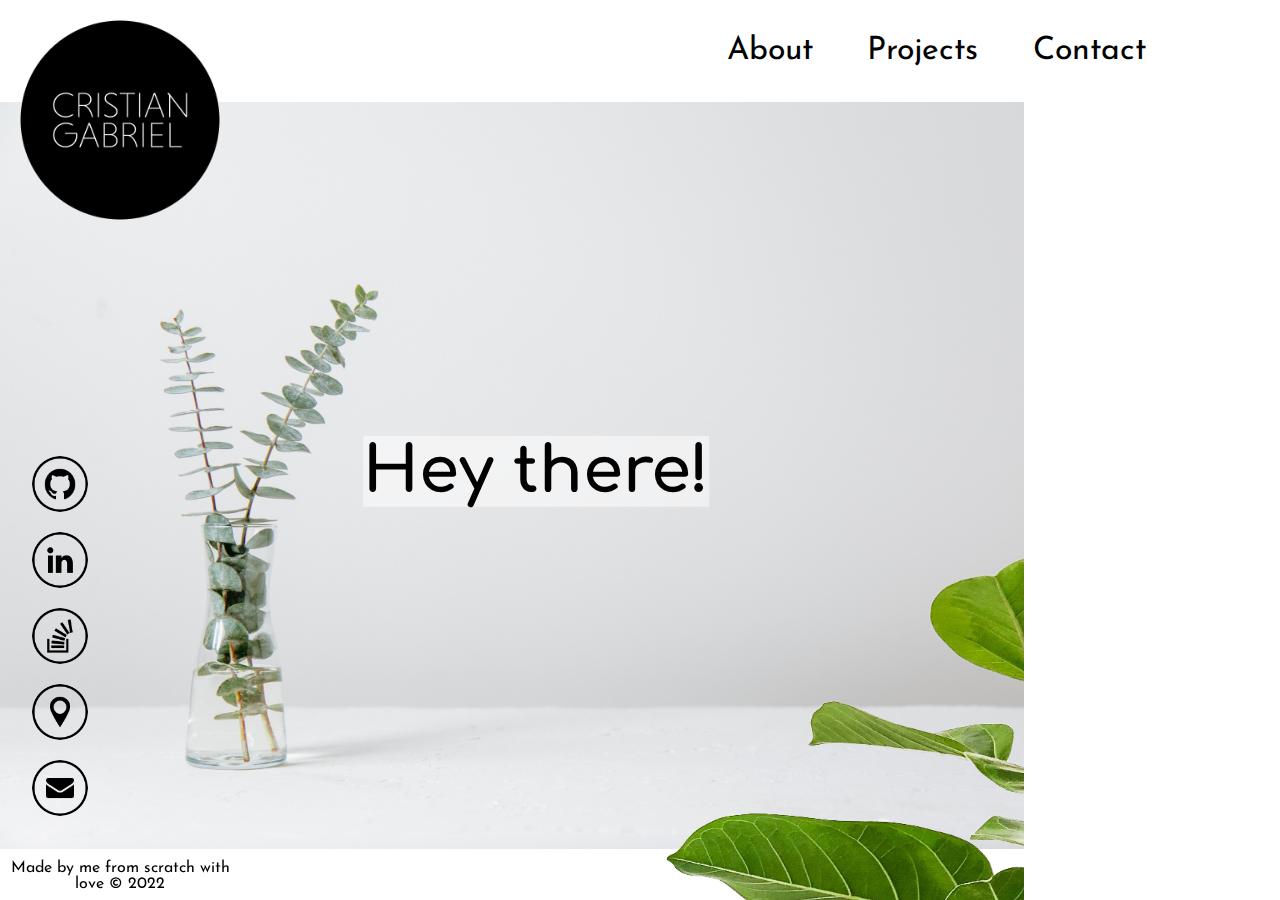
==== index.html @ 2ede5843 "una alta" ====
<!DOCTYPE html>
<html lang="en">
  <head>
    <meta charset="UTF-8" />
    <meta http-equiv="X-UA-Compatible" content="IE=edge" />
    <meta name="viewport" content="width=device-width, initial-scale=1.0" />
    <link rel="preconnect" href="https://fonts.googleapis.com" />
    <link rel="preconnect" href="https://fonts.gstatic.com" crossorigin />
    <link
      href="https://fonts.googleapis.com/css2?family=Comfortaa:wght@300;400;500;600;700&family=Josefin+Sans:ital,wght@0,300;0,400;0,500;0,600;1,200;1,300;1,400;1,500&family=Roboto+Flex:opsz,wght@8..144,200;8..144,300;8..144,400;8..144,500;8..144,600&display=swap"
      rel="stylesheet"
    />
    <link href="style.css" rel="stylesheet" />
    <!-- <script src="/resources/handlebars-v4.7.7.js"></script> -->

    <title>Cristian Gabriel * Portfolio Website</title>
  </head>

  <body class="animate-in">
    <header id="navbar">
      <a href="index.html"
        ><img src="/resources/images/logo1.png" alt="Logo" id="logo"
      /></a>
      <div id="button-container">
        <a href="about.html" class="button">About</a>
        <a href="projects.html" class="button">Projects</a>
        <a href="contact.html" class="button">Contact</a>
        <!-- <a href="#" class="button">Contact</a> -->
      </div>
    </header>
    <img
      src="/resources/images/background.png"
      alt="Background image"
      class="background-photo"
    />
    <div class="icon-container">
      <a href="#" id="git"
        ><img
          class="icon"
          src="/resources/images/icons/git.png"
          alt="Github Icon"
      /></a>
      <a href="#" id="linkedIn"
        ><img
          class="icon"
          src="/resources/images/icons/linked.png"
          alt="Linked In Icon"
      /></a>
      <a href="#" id="stack"
        ><img
          class="icon"
          src="/resources/images/icons/stack.png"
          alt="Stack Overflow Icon"
      /></a>
      <a href="#" id="location"
        ><img
          class="icon"
          src="/resources/images/icons/location.png"
          alt="Location Icon"
      /></a>
      <a href="#" id="mail"
        ><img
          class="icon"
          src="/resources/images/icons/mail.png"
          alt="E-mail Icon"
      /></a>
    </div>
    <h1 id="middle-text">Hey there!</h1>
    <footer>
      <div id="footer">Made by me from scratch with love &copy 2022</div>
    </footer>
    <script src="script.js"></script>
  </body>
</html>
---- style.css ----
* {
  margin: 0;
  padding: 0;
  box-sizing: border-box;
  user-select: none;
  /* min-width: 300px; */
}
/* TODO */
/*? font-family: 'Comfortaa', cursive; */
/* ?font-family: 'Josefin Sans', sans-serif; */
/* ?font-family: 'Roboto Flex', sans-serif;   */
body {
  background-color: white;
}

/*  */
#logo {
  z-index: 98;
  border-radius: 15rem;
  position: fixed;
  max-width: 15rem;
  min-width: 9rem;
  /* width: clamp(12rem, 2.5vw, 15rem); */
  width: clamp(12rem, 9.75rem + 10vw, 15rem);
  left: 0;
  top: 0;
  margin: 0;
  padding: 1rem;
  width: 40%;
  /* width: 50%; */
}
#logo:hover {
  background-color: antiquewhite;
}

#button-container {
  z-index: 2;
  display: flex;
  justify-content: right;
  align-content: center;
  gap: 1rem;
  margin: 1rem;
  /* margin-right: 4rem; */
  margin-right: 9vw;
}

.button {
  border-radius: 20px;
  z-index: 99;
  text-align: center;
  color: black;
  font-family: "Josefin Sans", sans-serif;
  font-size: clamp(1rem, 2.5vw, 2rem);
  text-decoration: none;
  /* padding: clamp(1rem, 5vw, 2rem); */
  padding: 1rem;
  margin: 0.2rem;
  transition: background-color 200ms 300ms;
  /* transition: transform 0.2s, box-shadow 0.2s; */
}
.button:hover {
  /* transition: background-color 10ms 20ms; */
  background-color: rgb(158, 209, 133, 0.6);
  /* box-shadow: 0 20px 100px 1px rgba(255, 255, 255, 0.4); */
  transition: transform 100ms 100ms;
  transform: translateY(4px);
}
/* For phone in portrait mode */
@media only screen and (max-width: 570px) {
  #button-container {
    flex-direction: column;
    float: right;
    right: 0;
    margin-right: 2rem;
  }
  .about-container {
    margin-top: 5vh;
  }
}
/* *****Background Photos******************** */
.background-photo {
  z-index: 0;
  max-width: 650px;
  position: fixed;
  right: 0;
  bottom: 0;
  margin: 0;
  padding: 0;
  width: 80%;
}
.background-photo,
projects {
  max-width: unset; /*!*/
  /* width: 100%; */
}
.background-photo-about {
  z-index: 0;
  max-width: 650px;
  position: fixed;
  right: 0;
  bottom: 0;
  margin: 0;
  padding: 0;
  width: 80%;
}
.background-photo,
.contact {
  background-image: url("/resources/images/contact.jpg");
  background-size: 70rem;
  background-repeat: no-repeat;
  /* max-width: 90vw; */
  z-index: auto;
  right: unset;
  bottom: unset;
  /* width: 100rem; */
}
/* ***************************************** */
/* Icon Container */
.icon-container {
  display: flex;
  flex-direction: column;
  justify-content: flex-end;
  flex: 2 2 3rem;
  gap: 1rem;
  position: fixed;
  left: 0;
  bottom: 3rem;
  margin: 2rem;
  padding: 0;
  /* height: clamp(20rem, 5vh, 40rem); */
}
.icon {
  width: clamp(2.3rem, 5vw, 3.5rem);
  border-radius: 2rem;
}
.icon:hover {
  background-color: rgb(181, 223, 170);
}

/* !For landscape phone */
@media only screen and (max-height: 620px) {
  #logo {
    /* width: 4rem; */
  }
  #button-container {
    margin-right: 7rem;
  }
  .icon-container {
    flex-direction: row;
    bottom: 1.5rem;
  }
  .icon {
    width: clamp(2rem, 4vw, 3rem);
  }
}
/* **Texts **********************************/
.about-container {
  z-index: 99;
  font-family: "Comfortaa", cursive;
  font-size: clamp(0.5rem, 0.1538rem + 1.5385vw, 1.5rem);
  position: relative;
  display: flex;
  flex-direction: column;
  gap: 1rem;
  max-width: 40vw;
  left: 15vw;
  top: 10rem;
}

#middle-text {
  text-align: center;
  font-family: "Comfortaa", cursive;
  /* font-size: clamp(2rem, 0.8148rem + 5.9259vw, 6rem); */
  font-size: clamp(2rem, 0.5rem + 6.6667vw, 4rem);
  /* position: relative; */
  position: absolute;
  top: 50%;
  left: 50%;
  transform: translate(-80%, -20%);
  margin: 0;
  /* padding: 1rem; */
  background-color: rgb(255, 255, 255, 0.5);
  /* background-color: white; */
}
#footer {
  font-family: "Josefin Sans", sans-serif;
  /* font-size: clamp(0.2rem, 2.2vw, 0.8rem); */
  font-size: clamp(0.5rem, 0.125rem + 1.6667vw, 1rem);
  z-index: 1;
  text-align: center;
  max-width: 15rem;
  position: fixed;
  left: 0;
  bottom: 0;
  margin: 0;
  padding: 0.5rem;
  width: 30vw;
}

/** Fade Ideas  ############################################# */
*/ .animate-in {
  -webkit-animation: fadeIn 0.5s ease-in;
  animation: fadeIn 0.5s ease-in;
}

.animate-out {
  -webkit-transition: opacity 0.5s;
  transition: opacity 0.5s;
  opacity: 0;
}

@-webkit-keyframes fadeIn {
  from {
    opacity: 0;
  }
  to {
    opacity: 1;
  }
}

@keyframes fadeIn {
  from {
    opacity: 0;
  }
  to {
    opacity: 1;
  }
}
/* ************************************************************ */
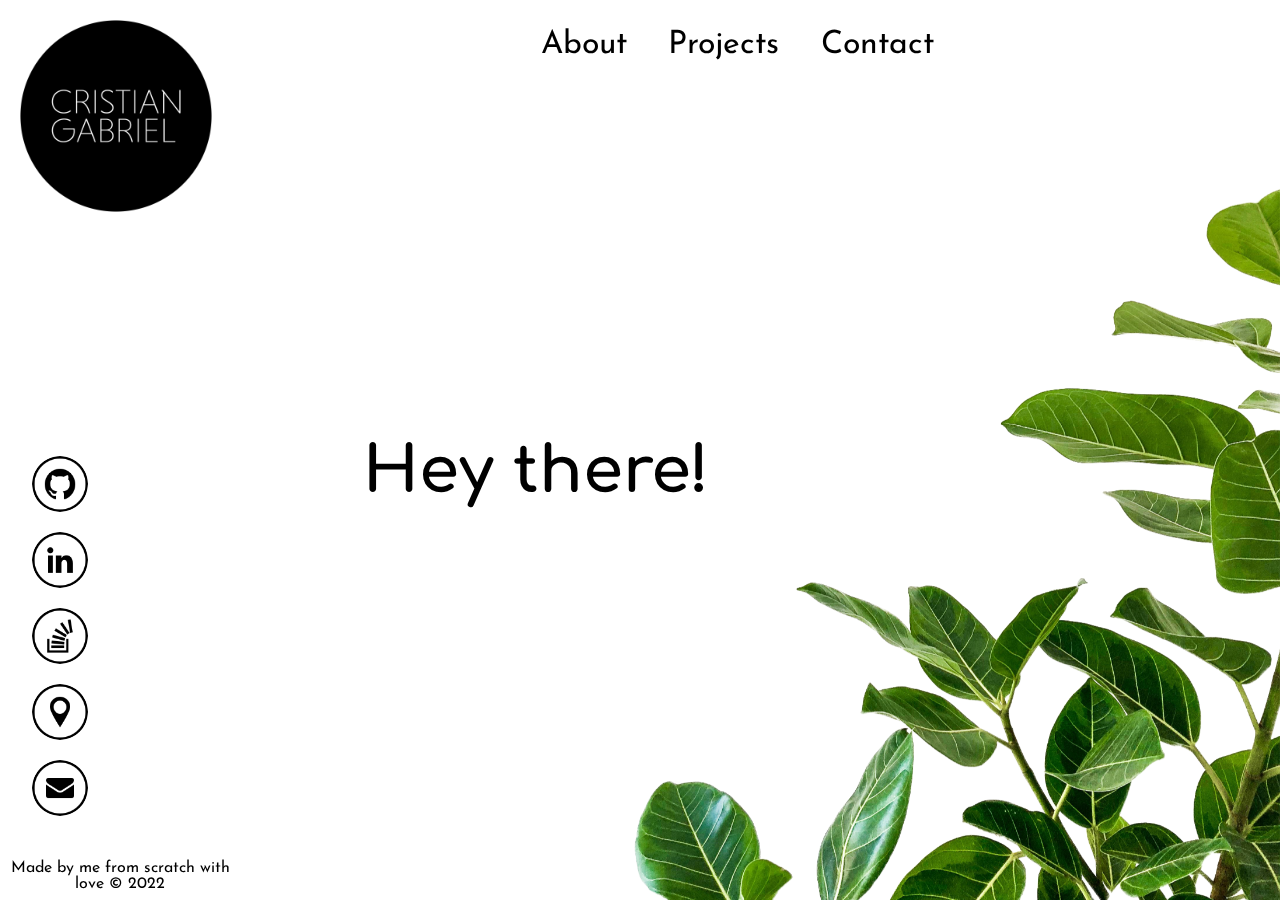
==== commit ce84fb64: "Finished Icon bar to show text" ====
--- a/index.html
+++ b/index.html
@@ -34,36 +34,42 @@
       class="background-photo"
     />
     <div class="icon-container">
-      <a href="#" id="git"
+      <a href="#" class="icon-link" id="git"
         ><img
           class="icon"
+          id="git"
           src="/resources/images/icons/git.png"
           alt="Github Icon"
-      /></a>
-      <a href="#" id="linkedIn"
+        /><span id="icon-text">Github</span></a
+      >
+      <a href="index.html" id="linkedIn"
         ><img
           class="icon"
           src="/resources/images/icons/linked.png"
           alt="Linked In Icon"
-      /></a>
+        /><span id="icon-text">LinkedIn</span></a
+      >
       <a href="#" id="stack"
         ><img
           class="icon"
           src="/resources/images/icons/stack.png"
           alt="Stack Overflow Icon"
-      /></a>
+        /><span id="icon-text">stack overflow</span></a
+      >
       <a href="#" id="location"
         ><img
           class="icon"
           src="/resources/images/icons/location.png"
           alt="Location Icon"
-      /></a>
-      <a href="#" id="mail"
+        /><span id="icon-text">Bucharest, Romania</span></a
+      >
+      <a href="#" id="mail" onclick="copyText()"
         ><img
           class="icon"
           src="/resources/images/icons/mail.png"
           alt="E-mail Icon"
-      /></a>
+        /><span id="icon-text">Add to clipboard</span></a
+      >
     </div>
     <h1 id="middle-text">Hey there!</h1>
     <footer>
--- a/style.css
+++ b/style.css
@@ -18,23 +18,26 @@
   z-index: 98;
   border-radius: 15rem;
   position: fixed;
-  max-width: 15rem;
-  min-width: 9rem;
+  max-width: 200px;
+  /* min-width: 10vw; */
   /* width: clamp(12rem, 2.5vw, 15rem); */
-  width: clamp(12rem, 9.75rem + 10vw, 15rem);
+  /* width: clamp(12rem, 9.75rem + 10vw, 15rem); */
+  width: 20vw;
   left: 0;
   top: 0;
-  margin: 0;
-  padding: 1rem;
-  width: 40%;
+  /* padding: 1rem; */
+  margin: 1rem;
+  /* width: 40%; */
   /* width: 50%; */
 }
 #logo:hover {
-  background-color: antiquewhite;
+  background-color: rgb(122, 170, 113);
 }
 
 #button-container {
   z-index: 2;
+  position: fixed;
+  left: 40vw;
   display: flex;
   justify-content: right;
   align-content: center;
@@ -45,6 +48,7 @@
 }
 
 .button {
+  background-color: rgb(255, 255, 255, 0.8);
   border-radius: 20px;
   z-index: 99;
   text-align: center;
@@ -53,14 +57,14 @@
   font-size: clamp(1rem, 2.5vw, 2rem);
   text-decoration: none;
   /* padding: clamp(1rem, 5vw, 2rem); */
-  padding: 1rem;
+  padding: 0.6rem;
   margin: 0.2rem;
   transition: background-color 200ms 300ms;
   /* transition: transform 0.2s, box-shadow 0.2s; */
 }
 .button:hover {
   /* transition: background-color 10ms 20ms; */
-  background-color: rgb(158, 209, 133, 0.6);
+  background-color: rgb(158, 209, 133, 0.9);
   /* box-shadow: 0 20px 100px 1px rgba(255, 255, 255, 0.4); */
   transition: transform 100ms 100ms;
   transform: translateY(4px);
@@ -74,13 +78,13 @@
     margin-right: 2rem;
   }
   .about-container {
-    margin-top: 5vh;
+    margin-top: 7vh;
   }
 }
 /* *****Background Photos******************** */
 .background-photo {
   z-index: 0;
-  max-width: 650px;
+  max-width: 800px;
   position: fixed;
   right: 0;
   bottom: 0;
@@ -88,35 +92,37 @@
   padding: 0;
   width: 80%;
 }
-.background-photo,
-projects {
-  max-width: unset; /*!*/
-  /* width: 100%; */
-}
+
 .background-photo-about {
   z-index: 0;
-  max-width: 650px;
+  max-width: 600px;
   position: fixed;
   right: 0;
   bottom: 0;
   margin: 0;
   padding: 0;
-  width: 80%;
-}
-.background-photo,
-.contact {
-  background-image: url("/resources/images/contact.jpg");
-  background-size: 70rem;
-  background-repeat: no-repeat;
-  /* max-width: 90vw; */
+  width: 44%;
+}
+.background-photo-projects {
+  z-index: 0;
+  max-width: 1500px;
+  position: fixed;
+  right: 0;
+  bottom: 0;
+  margin: 0;
+  padding: 0;
+  /* width: 100%; */
+}
+.background-photo-contact {
   z-index: auto;
   right: unset;
   bottom: unset;
-  /* width: 100rem; */
-}
-/* ***************************************** */
-/* Icon Container */
+}
+/* *Background Photos END*********************************** */
+
+/***** Icon Container ****************************************/
 .icon-container {
+  z-index: 99;
   display: flex;
   flex-direction: column;
   justify-content: flex-end;
@@ -129,6 +135,25 @@
   padding: 0;
   /* height: clamp(20rem, 5vh, 40rem); */
 }
+.icon-container a {
+  text-decoration: none;
+  color: black;
+  /* pointer-events: none; */
+  /* font-size: clamp(0.5rem, 0.167rem + 1.5671vw, 1.5rem); */
+}
+#icon-text {
+  font-family: "Josefin Sans", sans-serif;
+  font-size: clamp(0.5rem, 0.167rem + 1.5671vw, 1.5rem);
+  position: relative;
+  left: 1vw;
+  /* bottom: 1.6vw; */
+  bottom: clamp(0.5rem, 0.167rem + 1.5671vw, 1.5rem);
+  background-color: rgb(255, 255, 255, 0.8);
+  border-radius: 4px;
+  padding: 4px 6px 4px;
+  display: none;
+  pointer-events: none;
+}
 .icon {
   width: clamp(2.3rem, 5vw, 3.5rem);
   border-radius: 2rem;
@@ -136,7 +161,10 @@
 .icon:hover {
   background-color: rgb(181, 223, 170);
 }
-
+.icon:hover ~ #icon-text {
+  display: inline;
+}
+/* ***END Icon Container************************************ */
 /* !For landscape phone */
 @media only screen and (max-height: 620px) {
   #logo {
@@ -155,16 +183,25 @@
 }
 /* **Texts **********************************/
 .about-container {
-  z-index: 99;
+  z-index: 98;
   font-family: "Comfortaa", cursive;
-  font-size: clamp(0.5rem, 0.1538rem + 1.5385vw, 1.5rem);
+  background-color: rgba(255, 255, 255, 0.7);
+  border-radius: 2rem;
+  /* font-size: clamp(0.5rem, 0.1538rem + 1.5385vw, 1.5rem); */
+  font-size: clamp(0.5rem, 0.167rem + 1.5671vw, 1.5rem);
   position: relative;
   display: flex;
   flex-direction: column;
   gap: 1rem;
-  max-width: 40vw;
-  left: 15vw;
+  max-width: 45vw;
+  line-height: clamp(1.2rem, 0.867rem + 1.5671vw, 2.2rem);
+  left: 10vw;
+  margin-left: 3rem;
   top: 10rem;
+}
+.dev-icons {
+  font-family: "devicons";
+  font-size: clamp(1rem, 0.3585rem + 3.0189vw, 3rem);
 }
 
 #middle-text {
@@ -182,6 +219,76 @@
   background-color: rgb(255, 255, 255, 0.5);
   /* background-color: white; */
 }
+/* ******Projects Page************************* */
+.projects {
+  /* /* font-family: "Comfortaa", cursive; */
+  font-family: "Josefin Sans", sans-serif;
+  background-color: rgba(255, 255, 255, 0.9);
+  border-radius: 1rem;
+  /* font-size: clamp(0.5rem, 0.1538rem + 1.5385vw, 1.5rem); */
+  font-size: clamp(0.5rem, 0.167rem + 1.5671vw, 1.5rem);
+  position: relative;
+  max-width: 45vw;
+  left: 10vw;
+  margin-left: 3rem;
+  top: 10rem;
+  /* border: 1px solid green; */
+  padding: 3rem;
+}
+.projects h1 {
+  margin-bottom: 2vh;
+  /* text-align: center; */
+}
+.project-container {
+  display: grid;
+  /* grid-template: 20vw 20vw / 20vw 20vw; */
+  grid-template-columns: repeat(auto-fill);
+  /* grid-template: 2fr 2fr / 2fr 2fr; */
+  gap: 2rem 1rem;
+  justify-content: center;
+  align-items: center;
+  /* justify-self: stretch; */
+  /* grid-auto-flow: row; */
+}
+.project {
+  text-align: center;
+}
+.project p {
+  margin: 2vw;
+}
+.project-name {
+  font-weight: 800;
+  text-shadow: 1px 1px 2px black;
+}
+.project a {
+  text-decoration: none;
+  font-weight: 700;
+  margin: 1vw;
+  padding: 0.6vw 1.8vw;
+  background-color: rgb(175, 223, 167);
+  border-radius: 1rem;
+  text-align: center;
+  /* font-size: 2rem; */
+  color: black;
+  transition: background-color 100ms 50ms;
+  transition: top 100ms 50ms;
+  box-shadow: 1px 2px 1px rgb(0, 0, 0, 0.3);
+}
+.project a:hover {
+  background-color: rgb(141, 211, 128);
+  position: relative;
+  top: 2px;
+}
+.project img {
+  border-radius: 7px;
+  width: 35vw;
+  /* transition: width 500ms 100ms; */
+  transition: width 400ms 30ms;
+}
+.project img:hover {
+  width: 36.5vw;
+}
+/* ******END Projects Page********************* */
 #footer {
   font-family: "Josefin Sans", sans-serif;
   /* font-size: clamp(0.2rem, 2.2vw, 0.8rem); */
@@ -195,6 +302,8 @@
   margin: 0;
   padding: 0.5rem;
   width: 30vw;
+  background-color: rgb(255, 255, 255, 0.6);
+  border-radius: 1rem;
 }
 
 /** Fade Ideas  ############################################# */
@@ -226,4 +335,25 @@
     opacity: 1;
   }
 }
-/* ************************************************************ */
+/* ***SCROLLBAR******************************************* */
+/* width */
+::-webkit-scrollbar {
+  width: clamp(0.5rem, 0.125rem + 1.6667vw, 1rem);
+}
+
+/* Track */
+::-webkit-scrollbar-track {
+  box-shadow: inset 0 0 5px grey;
+  border-radius: 3px;
+}
+
+/* Handle */
+::-webkit-scrollbar-thumb {
+  background: rgb(120, 148, 84);
+  border-radius: 5px;
+}
+
+/* Handle on hover */
+::-webkit-scrollbar-thumb:hover {
+  background: #97b497;
+}
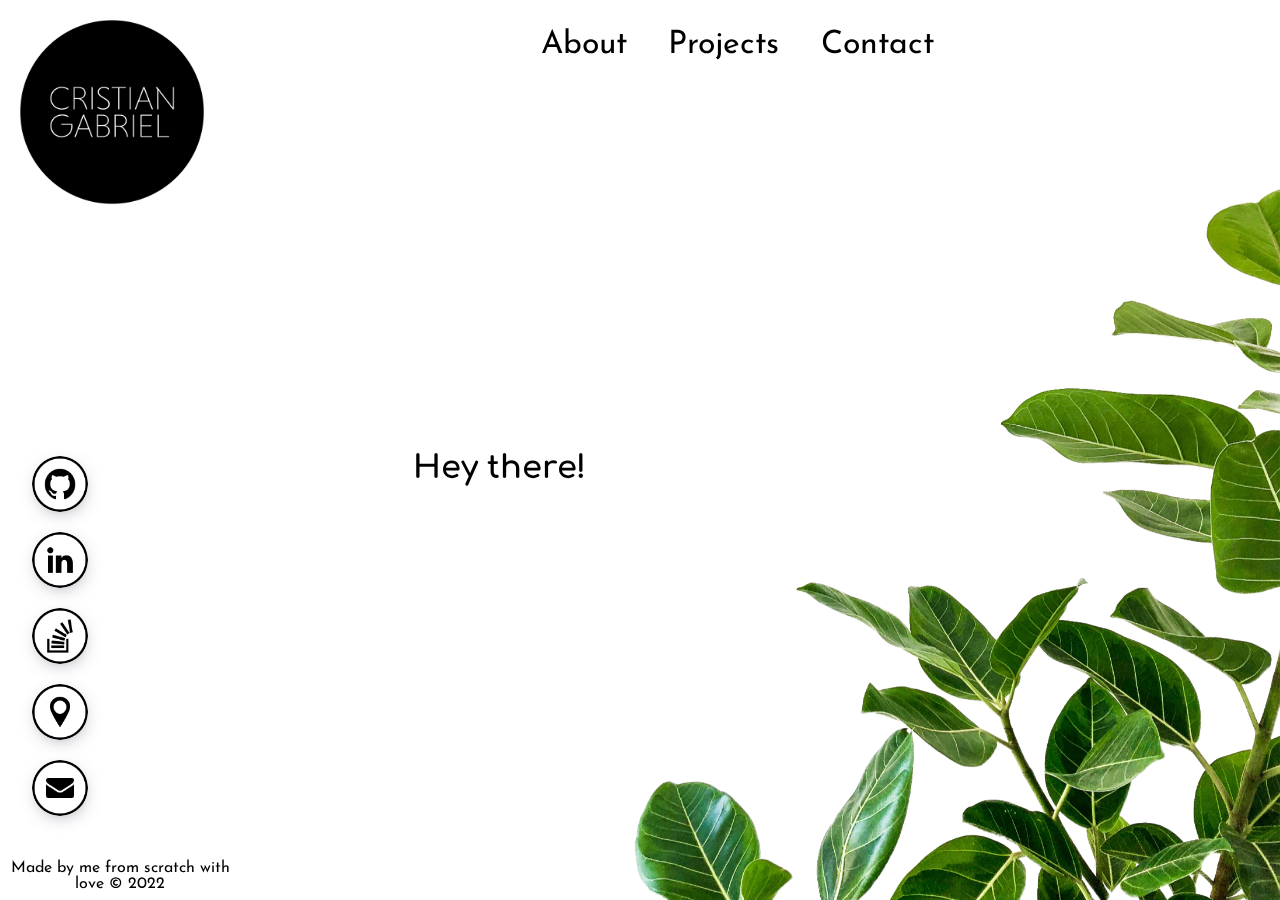
==== commit 5022ecd0: "Added links to icons" ====
--- a/index.html
+++ b/index.html
@@ -34,7 +34,7 @@
       class="background-photo"
     />
     <div class="icon-container">
-      <a href="#" class="icon-link" id="git"
+      <a href="https://github.com/cristiangabriel88" class="icon-link" id="git"
         ><img
           class="icon"
           id="git"
@@ -42,21 +42,27 @@
           alt="Github Icon"
         /><span id="icon-text">Github</span></a
       >
-      <a href="index.html" id="linkedIn"
+      <a
+        href="https://www.linkedin.com/in/cristian-gabriel-constantinescu-781a6b237"
+        id="linkedIn"
         ><img
           class="icon"
           src="/resources/images/icons/linked.png"
           alt="Linked In Icon"
         /><span id="icon-text">LinkedIn</span></a
       >
-      <a href="#" id="stack"
+      <a
+        href="https://stackoverflow.com/users/18754276/cristiangabriel"
+        id="stack"
         ><img
           class="icon"
           src="/resources/images/icons/stack.png"
           alt="Stack Overflow Icon"
-        /><span id="icon-text">stack overflow</span></a
+        /><span id="icon-text">Stack overflow</span></a
       >
-      <a href="#" id="location"
+      <a
+        href="https://www.google.com/maps/place/Bucharest/@44.4378258,26.0946376,11z/data=!3m1!4b1!4m5!3m4!1s0x40b1f93abf3cad4f:0xac0632e37c9ca628!8m2!3d44.4267674!4d26.1025384"
+        id="location"
         ><img
           class="icon"
           src="/resources/images/icons/location.png"
--- a/style.css
+++ b/style.css
@@ -15,27 +15,23 @@
 
 /*  */
 #logo {
-  z-index: 98;
+  z-index: 99;
   border-radius: 15rem;
   position: fixed;
   max-width: 200px;
-  /* min-width: 10vw; */
   /* width: clamp(12rem, 2.5vw, 15rem); */
   /* width: clamp(12rem, 9.75rem + 10vw, 15rem); */
-  width: 20vw;
+  width: clamp(7rem, 20vw, 12rem);
   left: 0;
   top: 0;
-  /* padding: 1rem; */
   margin: 1rem;
-  /* width: 40%; */
-  /* width: 50%; */
 }
 #logo:hover {
   background-color: rgb(122, 170, 113);
 }
 
 #button-container {
-  z-index: 2;
+  z-index: 99;
   position: fixed;
   left: 40vw;
   display: flex;
@@ -47,6 +43,32 @@
   margin-right: 9vw;
 }
 
+#button-container-projects {
+  z-index: 99;
+  position: fixed;
+  left: 60vw;
+  display: flex;
+  /* flex-direction: column; */
+  justify-content: right;
+  align-content: center;
+  gap: 1rem;
+  margin: 1rem;
+  /* margin-right: 4rem; */
+  margin-right: 9vw;
+}
+#button-container-contact {
+  z-index: 99;
+  position: fixed;
+  left: 60vw;
+  display: flex;
+  /* flex-direction: column; */
+  justify-content: right;
+  align-content: center;
+  gap: 1rem;
+  margin: 1rem;
+  /* margin-right: 4rem; */
+  margin-right: 9vw;
+}
 .button {
   background-color: rgb(255, 255, 255, 0.8);
   border-radius: 20px;
@@ -59,28 +81,21 @@
   /* padding: clamp(1rem, 5vw, 2rem); */
   padding: 0.6rem;
   margin: 0.2rem;
-  transition: background-color 200ms 300ms;
+  transition: background-color 100ms 100ms;
+  /* transition: background-color 200ms 300ms; */
+  /* transition: box-shadow 100ms 100ms; */
   /* transition: transform 0.2s, box-shadow 0.2s; */
 }
 .button:hover {
   /* transition: background-color 10ms 20ms; */
   background-color: rgb(158, 209, 133, 0.9);
   /* box-shadow: 0 20px 100px 1px rgba(255, 255, 255, 0.4); */
+  /*  */
   transition: transform 100ms 100ms;
-  transform: translateY(4px);
-}
-/* For phone in portrait mode */
-@media only screen and (max-width: 570px) {
-  #button-container {
-    flex-direction: column;
-    float: right;
-    right: 0;
-    margin-right: 2rem;
-  }
-  .about-container {
-    margin-top: 7vh;
-  }
-}
+  transform: translateY(2.5px);
+  box-shadow: -4px 15px 25px -4px rgba(30, 30, 60, 0.25);
+}
+
 /* *****Background Photos******************** */
 .background-photo {
   z-index: 0;
@@ -114,9 +129,22 @@
   /* width: 100%; */
 }
 .background-photo-contact {
-  z-index: auto;
-  right: unset;
-  bottom: unset;
+  z-index: 0;
+  position: fixed;
+  right: 0;
+  bottom: 0;
+  width: 60%;
+  /* max-width: 700px; */
+  /* width: 100%; */
+  /* right: unset; */
+  /* bottom: unset; */
+}
+.background-thankyou {
+  z-index: 0;
+  position: fixed;
+  right: 0;
+  bottom: 0;
+  width: 100%;
 }
 /* *Background Photos END*********************************** */
 
@@ -143,44 +171,35 @@
 }
 #icon-text {
   font-family: "Josefin Sans", sans-serif;
-  font-size: clamp(0.5rem, 0.167rem + 1.5671vw, 1.5rem);
+  /* font-size: clamp(0.5rem, 0.167rem + 1.5671vw, 1.5rem); */
+  /* font-size: clamp(0.5rem, 0.3269rem + 0.7692vw, 1rem); */
+  font-size: 1rem;
   position: relative;
   left: 1vw;
   /* bottom: 1.6vw; */
   bottom: clamp(0.5rem, 0.167rem + 1.5671vw, 1.5rem);
-  background-color: rgb(255, 255, 255, 0.8);
+  background-color: rgb(255, 255, 255, 0.9);
   border-radius: 4px;
   padding: 4px 6px 4px;
   display: none;
   pointer-events: none;
+  /* box-shadow: 22px 14px 24px 9px rgba(30, 30, 60, 0.26); */
 }
 .icon {
   width: clamp(2.3rem, 5vw, 3.5rem);
   border-radius: 2rem;
+  background-color: rgb(255, 255, 255, 0.5);
+  box-shadow: 1px 5px 20px -10px rgba(30, 30, 60, 0.7);
 }
 .icon:hover {
   background-color: rgb(181, 223, 170);
+  box-shadow: -11px 15px 34px -5px rgba(30, 30, 60, 0.3);
 }
 .icon:hover ~ #icon-text {
   display: inline;
 }
 /* ***END Icon Container************************************ */
-/* !For landscape phone */
-@media only screen and (max-height: 620px) {
-  #logo {
-    /* width: 4rem; */
-  }
-  #button-container {
-    margin-right: 7rem;
-  }
-  .icon-container {
-    flex-direction: row;
-    bottom: 1.5rem;
-  }
-  .icon {
-    width: clamp(2rem, 4vw, 3rem);
-  }
-}
+
 /* **Texts **********************************/
 .about-container {
   z-index: 98;
@@ -195,29 +214,27 @@
   gap: 1rem;
   max-width: 45vw;
   line-height: clamp(1.2rem, 0.867rem + 1.5671vw, 2.2rem);
-  left: 10vw;
+  left: 12vw;
   margin-left: 3rem;
   top: 10rem;
 }
 .dev-icons {
   font-family: "devicons";
   font-size: clamp(1rem, 0.3585rem + 3.0189vw, 3rem);
+  margin-bottom: 2rem;
 }
 
 #middle-text {
   text-align: center;
   font-family: "Comfortaa", cursive;
-  /* font-size: clamp(2rem, 0.8148rem + 5.9259vw, 6rem); */
-  font-size: clamp(2rem, 0.5rem + 6.6667vw, 4rem);
-  /* position: relative; */
-  position: absolute;
-  top: 50%;
-  left: 50%;
-  transform: translate(-80%, -20%);
+  font-size: 2rem;
+  position: relative;
+  top: 50vh;
+  left: 24vw;
+  width: 30%;
   margin: 0;
-  /* padding: 1rem; */
   background-color: rgb(255, 255, 255, 0.5);
-  /* background-color: white; */
+  /* border: 1px solid; */
 }
 /* ******Projects Page************************* */
 .projects {
@@ -228,27 +245,21 @@
   /* font-size: clamp(0.5rem, 0.1538rem + 1.5385vw, 1.5rem); */
   font-size: clamp(0.5rem, 0.167rem + 1.5671vw, 1.5rem);
   position: relative;
-  max-width: 45vw;
-  left: 10vw;
+  max-width: 50vw;
+  left: 12vw;
   margin-left: 3rem;
-  top: 10rem;
-  /* border: 1px solid green; */
+  top: 3rem;
   padding: 3rem;
 }
 .projects h1 {
   margin-bottom: 2vh;
-  /* text-align: center; */
 }
 .project-container {
   display: grid;
-  /* grid-template: 20vw 20vw / 20vw 20vw; */
   grid-template-columns: repeat(auto-fill);
-  /* grid-template: 2fr 2fr / 2fr 2fr; */
   gap: 2rem 1rem;
   justify-content: center;
   align-items: center;
-  /* justify-self: stretch; */
-  /* grid-auto-flow: row; */
 }
 .project {
   text-align: center;
@@ -258,7 +269,7 @@
 }
 .project-name {
   font-weight: 800;
-  text-shadow: 1px 1px 2px black;
+  text-shadow: 0.3px 0.3px 1px black;
 }
 .project a {
   text-decoration: none;
@@ -273,9 +284,12 @@
   transition: background-color 100ms 50ms;
   transition: top 100ms 50ms;
   box-shadow: 1px 2px 1px rgb(0, 0, 0, 0.3);
+  /* box-shadow: -1px 5px 19px -5px rgba(30, 30, 60, 0.57); */
+  box-shadow: 0px 15px 25px -4px rgba(30, 30, 60, 0.25);
 }
 .project a:hover {
   background-color: rgb(141, 211, 128);
+  transition: background-color 50ms 50ms;
   position: relative;
   top: 2px;
 }
@@ -289,6 +303,83 @@
   width: 36.5vw;
 }
 /* ******END Projects Page********************* */
+
+/* ******Contact Page************************** */
+
+.contact-header {
+  font-family: "Josefin Sans", sans-serif;
+  font-size: clamp(1rem, 0.7313rem + 1.194vw, 2rem);
+  padding: 1vw;
+  position: relative;
+  /* top: 20vw; */
+  top: 5rem;
+  width: 26vw;
+  left: 35vw;
+  /* right: 10vw; */
+  /* margin: 2vw; */
+}
+.contact-text {
+  text-align: center;
+  font-family: "Comfortaa", cursive;
+  font-size: clamp(0.5rem, 0.167rem + 1.5671vw, 1.5rem);
+  /* font-size: clamp(0.5rem, 0.3269rem + 0.7692vw, 1rem); */
+  padding: 1vw;
+  position: relative;
+  /* top: 20vw; */
+  top: 6rem;
+  left: 10vw;
+  width: 70%;
+  /* max-width: 50vw; */
+  margin: 1vw;
+}
+.fa-copy {
+  background-color: #d3dfa2;
+  border-radius: 3rem;
+}
+.fa-copy:hover {
+  background-color: #7aa355;
+}
+.form {
+  display: flex;
+  flex-direction: column;
+  gap: 1rem;
+  position: relative;
+  top: 6rem;
+  left: 20vw;
+  width: 50%;
+  margin: 2vw;
+}
+input {
+  border-radius: 0.3rem;
+  padding: 1vw;
+  font-family: "Josefin Sans", sans-serif;
+}
+textarea {
+  border-radius: 0.3rem;
+  width: 100%;
+}
+button {
+  padding: 0.5rem;
+  font-family: "Josefin Sans", sans-serif;
+  font-size: 1.2rem;
+  text-align: center;
+  border-radius: 2rem;
+  background-color: #c8d8aa;
+  box-shadow: 0px 15px 25px -4px rgba(30, 30, 60, 0.25);
+  transition: background-color 50ms 50ms;
+  margin-bottom: 1.2rem;
+}
+button:hover {
+  background-color: #e1ecd7;
+  position: relative;
+  top: 3px;
+  transition: top 50ms 50ms;
+  transition: background-color 50ms 50ms;
+}
+i:hover {
+  cursor: pointer;
+}
+/* ******END Contact Page********************** */
 #footer {
   font-family: "Josefin Sans", sans-serif;
   /* font-size: clamp(0.2rem, 2.2vw, 0.8rem); */
@@ -306,6 +397,35 @@
   border-radius: 1rem;
 }
 
+/* ***********Thank you page********************************* */
+
+.thankyou a {
+  text-decoration: none;
+  position: relative;
+  top: 2vw;
+  margin: 1vw;
+  background-color: #86aa69;
+  box-shadow: 0px 15px 25px -4px rgba(30, 30, 60, 0.25);
+}
+.thankyou a:hover {
+  top: 2.2vw;
+  background-color: #c1dbc1;
+  transition: top 100ms 100ms;
+  transition: background-color 10ms 10ms;
+}
+.container-thankyou {
+  font-family: "Comfortaa", cursive;
+  font-size: clamp(0.7rem, 0.5962rem + 0.4615vw, 1rem);
+  text-align: center;
+  position: relative;
+  top: 12vw;
+  /* width: 100%; */
+  margin: 10vw;
+  line-height: 3rem;
+  background-color: rgb(248, 243, 233, 0.7);
+  border-radius: 4rem;
+}
+/* **********END Thank you page****************************** */
 /** Fade Ideas  ############################################# */
 */ .animate-in {
   -webkit-animation: fadeIn 0.5s ease-in;
@@ -357,3 +477,165 @@
 ::-webkit-scrollbar-thumb:hover {
   background: #97b497;
 }
+
+/* !For landscape phone */
+@media only screen and (max-height: 620px) {
+  #logo {
+    max-width: 15vw;
+    margin: 0.1rem;
+  }
+  #button-container {
+    margin-right: 7rem;
+  }
+  #button-container-contact {
+    position: relative;
+    /* float: left; */
+    /* flex-direction: column; */
+    left: 0;
+    /* right: 4rem; */
+    margin-right: 1rem;
+  }
+  .icon-container {
+    flex-direction: row;
+    bottom: 1.5rem;
+    gap: 0.4rem;
+    margin: 0.5rem;
+  }
+  .icon {
+    width: 1rem;
+  }
+  .icon:hover ~ #icon-text {
+    display: none;
+  }
+  .about-container {
+    top: 5rem;
+  }
+  .contact-header {
+    top: 5vw;
+  }
+  .contact-text {
+    top: 5vw;
+  }
+  .form {
+    top: 5vw;
+  }
+  #footer {
+    font-size: 0.6rem;
+    max-width: 8rem;
+    padding: 0.5rem;
+    width: 30vw;
+  }
+}
+/* !!!!!!!!For phone in portrait mode */
+@media only screen and (max-width: 570px) {
+  #logo {
+    max-width: 20vw;
+    /* width: clamp(7rem, 20vw, 12rem); */
+    margin: 0.1rem;
+  }
+  #middle-text {
+    width: 50%;
+  }
+  #button-container {
+    flex-direction: column;
+    float: right;
+    right: 0;
+    left: unset;
+    top: 0;
+    margin-right: 0.2rem;
+    width: 30vw;
+  }
+  #button-container-contact {
+    position: fixed;
+    /* float: left; */
+    /* flex-direction: column; */
+    /* left: 19vw; */
+    left: 19vw;
+    /* margin-right: 2vw; */
+  }
+  .icon-container {
+    /* bottom: 1.5rem; */
+    /* bottom: 3rem; */
+    margin: 1.4rem;
+    /* padding: 0; */
+  }
+  .icon {
+    width: 2rem;
+  }
+  .about-container {
+    margin-top: 1rem;
+    max-width: 55vw;
+  }
+  .contact-header {
+    /* top: 1vw; */
+  }
+  .contact-text {
+    margin: 1rem;
+    /* top: 5vw; */
+    font-size: 2.5vw;
+  }
+  .form {
+    /* top: 5vw; */
+    gap: 2rem;
+  }
+  #footer {
+    font-size: 0.5rem;
+    max-width: 5rem;
+    padding: 0.5rem;
+    width: 30vw;
+  }
+}
+/* !!!!Project page quirk!!! */
+@media only screen and (max-width: 1100px) {
+  #button-container-projects {
+    flex-direction: column;
+    left: 74vw;
+    margin-right: 2vw;
+  }
+  /* #footer {
+    font-size: 0.5rem;
+    max-width: 5rem;
+    padding: 0.5rem;
+    width: 30vw;
+  } */
+}
+/* !!!!!!For EXTREME cases *****/
+@media only screen and (max-height: 620px) and (max-width: 570px) {
+  #logo {
+    max-width: 40vw;
+    width: 6rem;
+    margin: 0.1rem;
+  }
+  #button-container {
+    margin-right: 0;
+  }
+  .icon-container {
+    flex-direction: column;
+    bottom: 1.5rem;
+    gap: 0.4rem;
+    margin: 5vw;
+  }
+  .icon {
+    width: 1rem;
+  }
+  .icon:hover ~ #icon-text {
+    display: none;
+  }
+  #button-container-contact {
+    position: fixed;
+    /* float: left; */
+    flex-direction: column;
+    left: 70vw;
+    /* left: 2vw; */
+    /* margin-right: 2vw; */
+  }
+  .about-container {
+    left: 2vw;
+  }
+  #footer {
+    font-size: 0.4rem;
+    max-width: 7rem;
+    padding: 0.5rem;
+    width: 22vw;
+  }
+}
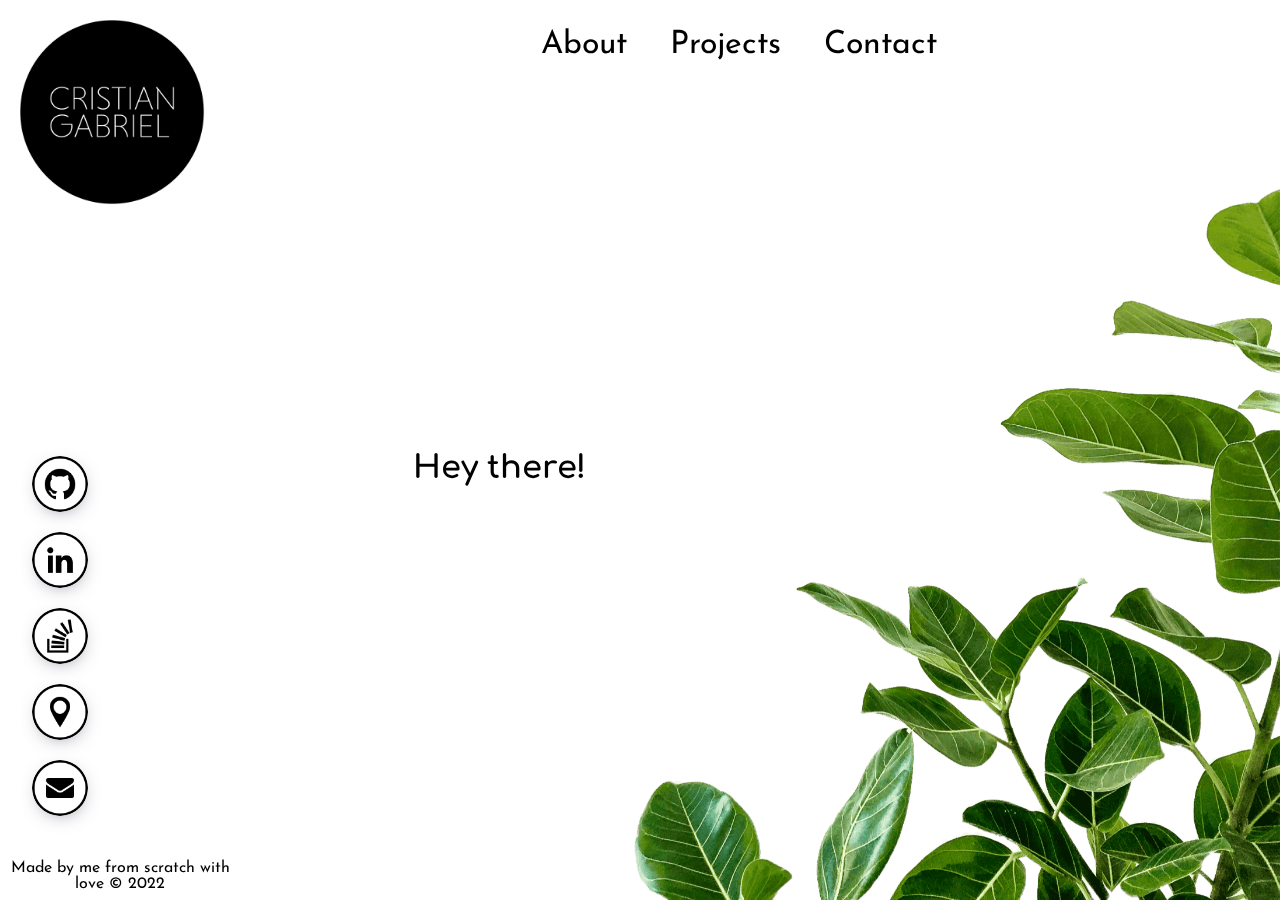
==== commit b1cc0f53: "Initial commit" ====
--- a/index.html
+++ b/index.html
@@ -1,86 +1,56 @@
 <!DOCTYPE html>
 <html lang="en">
-  <head>
-    <meta charset="UTF-8" />
-    <meta http-equiv="X-UA-Compatible" content="IE=edge" />
-    <meta name="viewport" content="width=device-width, initial-scale=1.0" />
-    <link rel="preconnect" href="https://fonts.googleapis.com" />
-    <link rel="preconnect" href="https://fonts.gstatic.com" crossorigin />
-    <link
-      href="https://fonts.googleapis.com/css2?family=Comfortaa:wght@300;400;500;600;700&family=Josefin+Sans:ital,wght@0,300;0,400;0,500;0,600;1,200;1,300;1,400;1,500&family=Roboto+Flex:opsz,wght@8..144,200;8..144,300;8..144,400;8..144,500;8..144,600&display=swap"
-      rel="stylesheet"
-    />
-    <link href="style.css" rel="stylesheet" />
-    <!-- <script src="/resources/handlebars-v4.7.7.js"></script> -->
 
-    <title>Cristian Gabriel * Portfolio Website</title>
-  </head>
+<head>
+	<meta charset="UTF-8" />
+	<meta http-equiv="X-UA-Compatible" content="IE=edge" />
+	<meta name="viewport" content="width=device-width, initial-scale=1.0" />
+	<link href="https://cdn.jsdelivr.net/npm/bootstrap@5.3.0-alpha1/dist/css/bootstrap.min.css" rel="stylesheet"
+		integrity="sha384-GLhlTQ8iRABdZLl6O3oVMWSktQOp6b7In1Zl3/Jr59b6EGGoI1aFkw7cmDA6j6gD" crossorigin="anonymous">
+	<link rel="preconnect" href="https://fonts.googleapis.com" />
+	<link rel="preconnect" href="https://fonts.gstatic.com" crossorigin />
+	<link
+		href="https://fonts.googleapis.com/css2?family=Comfortaa:wght@300;400;500;600;700&family=Josefin+Sans:ital,wght@0,300;0,400;0,500;0,600;1,200;1,300;1,400;1,500&family=Roboto+Flex:opsz,wght@8..144,200;8..144,300;8..144,400;8..144,500;8..144,600&display=swap"
+		rel="stylesheet" />
+	<link href="style.css" rel="stylesheet" />
+	<link rel="shortcut icon" type="image/x-icon" href="./resources/images/icons/favicon.ico" />
+	<!-- <script src="/resources/handlebars-v4.7.7.js"></script> -->
+	<title>Cristian Gabriel * Portfolio Website</title>
+</head>
 
-  <body class="animate-in">
-    <header id="navbar">
-      <a href="index.html"
-        ><img src="/resources/images/logo1.png" alt="Logo" id="logo"
-      /></a>
-      <div id="button-container">
-        <a href="about.html" class="button">About</a>
-        <a href="projects.html" class="button">Projects</a>
-        <a href="contact.html" class="button">Contact</a>
-        <!-- <a href="#" class="button">Contact</a> -->
-      </div>
-    </header>
-    <img
-      src="/resources/images/background.png"
-      alt="Background image"
-      class="background-photo"
-    />
-    <div class="icon-container">
-      <a href="https://github.com/cristiangabriel88" class="icon-link" id="git"
-        ><img
-          class="icon"
-          id="git"
-          src="/resources/images/icons/git.png"
-          alt="Github Icon"
-        /><span id="icon-text">Github</span></a
-      >
-      <a
-        href="https://www.linkedin.com/in/cristian-gabriel-constantinescu-781a6b237"
-        id="linkedIn"
-        ><img
-          class="icon"
-          src="/resources/images/icons/linked.png"
-          alt="Linked In Icon"
-        /><span id="icon-text">LinkedIn</span></a
-      >
-      <a
-        href="https://stackoverflow.com/users/18754276/cristiangabriel"
-        id="stack"
-        ><img
-          class="icon"
-          src="/resources/images/icons/stack.png"
-          alt="Stack Overflow Icon"
-        /><span id="icon-text">Stack overflow</span></a
-      >
-      <a
-        href="https://www.google.com/maps/place/Bucharest/@44.4378258,26.0946376,11z/data=!3m1!4b1!4m5!3m4!1s0x40b1f93abf3cad4f:0xac0632e37c9ca628!8m2!3d44.4267674!4d26.1025384"
-        id="location"
-        ><img
-          class="icon"
-          src="/resources/images/icons/location.png"
-          alt="Location Icon"
-        /><span id="icon-text">Bucharest, Romania</span></a
-      >
-      <a href="#" id="mail" onclick="copyText()"
-        ><img
-          class="icon"
-          src="/resources/images/icons/mail.png"
-          alt="E-mail Icon"
-        /><span id="icon-text">Add to clipboard</span></a
-      >
-    </div>
-    <h1 id="middle-text">Hey there!</h1>
-    <footer>
-      <div id="footer">Made by me from scratch with love &copy 2022</div>
-    </footer>
-    <script src="script.js"></script>
-  </body>
-</html>
+<body class="animate-in">
+	<header id="navbar">
+		<a href="index.html"><img src="/resources/images/logo1.png" alt="Logo" id="logo" /></a>
+		<div id="button-container">
+			<a href="about.html" class="button">About</a>
+			<a href="projects.html" class="button">Projects</a>
+			<a href="contact.html" class="button">Contact</a>
+			<!-- <a href="#" class="button">Contact</a> -->
+		</div>
+	</header>
+	<img src="/resources/images/background2.png" alt="Background image" class="background-photo" />
+	<div class="icon-container">
+		<a target="_blank" href="https://github.com/cristiangabriel88" class="icon-link" id="git"><img class="icon"
+				id="git" src="/resources/images/icons/git.png" alt="Github Icon" /><span
+				id="icon-text">Github</span></a>
+		<a target="_blank" href="https://www.linkedin.com/in/cristian-gabriel-constantinescu-781a6b237"
+			id="linkedIn"><img class="icon" src="/resources/images/icons/linked.png" alt="Linked In Icon" /><span
+				id="icon-text">LinkedIn</span></a>
+		<a target="_blank" href="https://stackoverflow.com/users/18754276/cristiangabriel" id="stack"><img class="icon"
+				src="/resources/images/icons/stack.png" alt="Stack Overflow Icon" /><span id="icon-text">Stack
+				overflow</span></a>
+		<a target="_blank"
+			href="https://www.google.com/maps/place/Bucharest/@44.4378258,26.0946376,11z/data=!3m1!4b1!4m5!3m4!1s0x40b1f93abf3cad4f:0xac0632e37c9ca628!8m2!3d44.4267674!4d26.1025384"
+			id="location"><img class="icon" src="/resources/images/icons/location.png" alt="Location Icon" /><span
+				id="icon-text">Bucharest, Romania</span></a>
+		<a href="#" id="mail" onclick="copyText()"><img class="icon" src="/resources/images/icons/mail.png"
+				alt="E-mail Icon" /><span id="icon-text">Add to clipboard</span></a>
+	</div>
+	<h1 id="middle-text">Hey there!</h1>
+	<footer>
+		<div id="footer">Made by me from scratch with love &copy 2022</div>
+	</footer>
+	<script src="script.js"></script>
+</body>
+
+</html>--- a/style.css
+++ b/style.css
@@ -1,641 +1,747 @@
 * {
-  margin: 0;
-  padding: 0;
-  box-sizing: border-box;
-  user-select: none;
-  /* min-width: 300px; */
-}
+	margin: 0;
+	padding: 0;
+	box-sizing: border-box;
+	user-select: none;
+	/* min-width: 300px; */
+}
+
 /* TODO */
 /*? font-family: 'Comfortaa', cursive; */
 /* ?font-family: 'Josefin Sans', sans-serif; */
 /* ?font-family: 'Roboto Flex', sans-serif;   */
 body {
-  background-color: white;
+	background-color: white;
 }
 
 /*  */
 #logo {
-  z-index: 99;
-  border-radius: 15rem;
-  position: fixed;
-  max-width: 200px;
-  /* width: clamp(12rem, 2.5vw, 15rem); */
-  /* width: clamp(12rem, 9.75rem + 10vw, 15rem); */
-  width: clamp(7rem, 20vw, 12rem);
-  left: 0;
-  top: 0;
-  margin: 1rem;
-}
+	z-index: 99;
+	border-radius: 15rem;
+	position: fixed;
+	max-width: 200px;
+	/* width: clamp(12rem, 2.5vw, 15rem); */
+	/* width: clamp(12rem, 9.75rem + 10vw, 15rem); */
+	width: clamp(7rem, 20vw, 12rem);
+	left: 0;
+	top: 0;
+	margin: 1rem;
+}
+
 #logo:hover {
-  background-color: rgb(122, 170, 113);
+	background-color: rgb(122, 170, 113);
 }
 
 #button-container {
-  z-index: 99;
-  position: fixed;
-  left: 40vw;
-  display: flex;
-  justify-content: right;
-  align-content: center;
-  gap: 1rem;
-  margin: 1rem;
-  /* margin-right: 4rem; */
-  margin-right: 9vw;
+	z-index: 99;
+	position: fixed;
+	left: 40vw;
+	display: flex;
+	justify-content: right;
+	align-content: center;
+	gap: 1rem;
+	margin: 1rem;
+	/* margin-right: 4rem; */
+	margin-right: 9vw;
+}
+
+#button-container-about {
+	z-index: 99;
+	position: fixed;
+	left: 40vw;
+	display: flex;
+	justify-content: right;
+	/* align-content: center; */
+	align-items: center;
+	/* flex-wrap: wrap; */
+	gap: 1rem;
+	margin: 1rem;
+	/* margin-right: 4rem; */
+	margin-right: 9vw;
 }
 
 #button-container-projects {
-  z-index: 99;
-  position: fixed;
-  left: 60vw;
-  display: flex;
-  /* flex-direction: column; */
-  justify-content: right;
-  align-content: center;
-  gap: 1rem;
-  margin: 1rem;
-  /* margin-right: 4rem; */
-  margin-right: 9vw;
-}
+	z-index: 99;
+	position: fixed;
+	left: 60vw;
+	display: flex;
+	/* flex-direction: column; */
+	justify-content: right;
+	align-content: center;
+	gap: 1rem;
+	margin: 1rem;
+	/* margin-right: 4rem; */
+	margin-right: 9vw;
+}
+
 #button-container-contact {
-  z-index: 99;
-  position: fixed;
-  left: 60vw;
-  display: flex;
-  /* flex-direction: column; */
-  justify-content: right;
-  align-content: center;
-  gap: 1rem;
-  margin: 1rem;
-  /* margin-right: 4rem; */
-  margin-right: 9vw;
-}
+	z-index: 99;
+	position: fixed;
+	left: 60vw;
+	display: flex;
+	/* flex-direction: column; */
+	justify-content: right;
+	align-content: center;
+	gap: 1rem;
+	margin: 1rem;
+	/* margin-right: 4rem; */
+	margin-right: 9vw;
+}
+
 .button {
-  background-color: rgb(255, 255, 255, 0.8);
-  border-radius: 20px;
-  z-index: 99;
-  text-align: center;
-  color: black;
-  font-family: "Josefin Sans", sans-serif;
-  font-size: clamp(1rem, 2.5vw, 2rem);
-  text-decoration: none;
-  /* padding: clamp(1rem, 5vw, 2rem); */
-  padding: 0.6rem;
-  margin: 0.2rem;
-  transition: background-color 100ms 100ms;
-  /* transition: background-color 200ms 300ms; */
-  /* transition: box-shadow 100ms 100ms; */
-  /* transition: transform 0.2s, box-shadow 0.2s; */
-}
+	background-color: rgb(255, 255, 255, 0.8);
+	border-radius: 20px;
+	z-index: 99;
+	text-align: center;
+	color: black;
+	font-family: "Josefin Sans", sans-serif;
+	font-size: clamp(1rem, 2.5vw, 2rem);
+	text-decoration: none;
+	/* padding: clamp(1rem, 5vw, 2rem); */
+	/* padding: 0.6rem; */
+	padding: 0.8vw;
+	margin: 0.2rem;
+	transition: background-color 100ms 100ms;
+	/* transition: background-color 200ms 300ms; */
+	/* transition: box-shadow 100ms 100ms; */
+	/* transition: transform 0.2s, box-shadow 0.2s; */
+}
+
 .button:hover {
-  /* transition: background-color 10ms 20ms; */
-  background-color: rgb(158, 209, 133, 0.9);
-  /* box-shadow: 0 20px 100px 1px rgba(255, 255, 255, 0.4); */
-  /*  */
-  transition: transform 100ms 100ms;
-  transform: translateY(2.5px);
-  box-shadow: -4px 15px 25px -4px rgba(30, 30, 60, 0.25);
+	/* transition: background-color 10ms 20ms; */
+	background-color: rgb(158, 209, 133, 0.9);
+	/* box-shadow: 0 20px 100px 1px rgba(255, 255, 255, 0.4); */
+	/*  */
+	transition: transform 100ms 100ms;
+	transform: translateY(2.5px);
+	box-shadow: -4px 15px 25px -4px rgba(30, 30, 60, 0.25);
 }
 
 /* *****Background Photos******************** */
 .background-photo {
-  z-index: 0;
-  max-width: 800px;
-  position: fixed;
-  right: 0;
-  bottom: 0;
-  margin: 0;
-  padding: 0;
-  width: 80%;
+	z-index: 0;
+	max-width: 800px;
+	position: fixed;
+	right: 0;
+	bottom: 0;
+	margin: 0;
+	padding: 0;
+	width: 80%;
 }
 
 .background-photo-about {
-  z-index: 0;
-  max-width: 600px;
-  position: fixed;
-  right: 0;
-  bottom: 0;
-  margin: 0;
-  padding: 0;
-  width: 44%;
-}
+	z-index: 0;
+	max-width: 600px;
+	position: fixed;
+	right: 0;
+	bottom: 0;
+	margin: 0;
+	padding: 0;
+	width: 44%;
+}
+
 .background-photo-projects {
-  z-index: 0;
-  max-width: 1500px;
-  position: fixed;
-  right: 0;
-  bottom: 0;
-  margin: 0;
-  padding: 0;
-  /* width: 100%; */
-}
+	z-index: 0;
+	max-width: 1500px;
+	position: fixed;
+	right: 0;
+	bottom: 0;
+	margin: 0;
+	padding: 0;
+	/* width: 100%; */
+}
+
 .background-photo-contact {
-  z-index: 0;
-  position: fixed;
-  right: 0;
-  bottom: 0;
-  width: 60%;
-  /* max-width: 700px; */
-  /* width: 100%; */
-  /* right: unset; */
-  /* bottom: unset; */
-}
+	z-index: 0;
+	position: fixed;
+	right: 0;
+	bottom: 0;
+	width: 30%;
+	/* max-width: 700px; */
+	/* width: 100%; */
+	/* right: unset; */
+	/* bottom: unset; */
+}
+
 .background-thankyou {
-  z-index: 0;
-  position: fixed;
-  right: 0;
-  bottom: 0;
-  width: 100%;
-}
+	z-index: 0;
+	position: fixed;
+	right: 0;
+	bottom: 0;
+	width: 100%;
+}
+
 /* *Background Photos END*********************************** */
 
 /***** Icon Container ****************************************/
 .icon-container {
-  z-index: 99;
-  display: flex;
-  flex-direction: column;
-  justify-content: flex-end;
-  flex: 2 2 3rem;
-  gap: 1rem;
-  position: fixed;
-  left: 0;
-  bottom: 3rem;
-  margin: 2rem;
-  padding: 0;
-  /* height: clamp(20rem, 5vh, 40rem); */
-}
+	z-index: 99;
+	display: flex;
+	flex-direction: column;
+	justify-content: flex-end;
+	flex: 2 2 3rem;
+	gap: 1rem;
+	position: fixed;
+	left: 0;
+	bottom: 3rem;
+	margin: 2rem;
+	padding: 0;
+	/* height: clamp(20rem, 5vh, 40rem); */
+}
+
 .icon-container a {
-  text-decoration: none;
-  color: black;
-  /* pointer-events: none; */
-  /* font-size: clamp(0.5rem, 0.167rem + 1.5671vw, 1.5rem); */
-}
+	text-decoration: none;
+	color: black;
+	/* pointer-events: none; */
+	/* font-size: clamp(0.5rem, 0.167rem + 1.5671vw, 1.5rem); */
+}
+
 #icon-text {
-  font-family: "Josefin Sans", sans-serif;
-  /* font-size: clamp(0.5rem, 0.167rem + 1.5671vw, 1.5rem); */
-  /* font-size: clamp(0.5rem, 0.3269rem + 0.7692vw, 1rem); */
-  font-size: 1rem;
-  position: relative;
-  left: 1vw;
-  /* bottom: 1.6vw; */
-  bottom: clamp(0.5rem, 0.167rem + 1.5671vw, 1.5rem);
-  background-color: rgb(255, 255, 255, 0.9);
-  border-radius: 4px;
-  padding: 4px 6px 4px;
-  display: none;
-  pointer-events: none;
-  /* box-shadow: 22px 14px 24px 9px rgba(30, 30, 60, 0.26); */
-}
+	font-family: "Josefin Sans", sans-serif;
+	/* font-size: clamp(0.5rem, 0.167rem + 1.5671vw, 1.5rem); */
+	/* font-size: clamp(0.5rem, 0.3269rem + 0.7692vw, 1rem); */
+	font-size: 1rem;
+	position: relative;
+	left: 1vw;
+	/* bottom: 1.6vw; */
+	bottom: clamp(0.5rem, 0.167rem + 1.5671vw, 1.5rem);
+	background-color: rgb(255, 255, 255, 0.9);
+	border-radius: 4px;
+	padding: 4px 6px 4px;
+	display: none;
+	pointer-events: none;
+	/* box-shadow: 22px 14px 24px 9px rgba(30, 30, 60, 0.26); */
+}
+
 .icon {
-  width: clamp(2.3rem, 5vw, 3.5rem);
-  border-radius: 2rem;
-  background-color: rgb(255, 255, 255, 0.5);
-  box-shadow: 1px 5px 20px -10px rgba(30, 30, 60, 0.7);
-}
+	width: clamp(2.3rem, 5vw, 3.5rem);
+	border-radius: 2rem;
+	background-color: rgb(255, 255, 255, 0.5);
+	box-shadow: 1px 5px 20px -10px rgba(30, 30, 60, 0.7);
+}
+
 .icon:hover {
-  background-color: rgb(181, 223, 170);
-  box-shadow: -11px 15px 34px -5px rgba(30, 30, 60, 0.3);
-}
-.icon:hover ~ #icon-text {
-  display: inline;
-}
+	background-color: rgb(181, 223, 170);
+	box-shadow: -11px 15px 34px -5px rgba(30, 30, 60, 0.3);
+}
+
+.icon:hover~#icon-text {
+	display: inline;
+}
+
 /* ***END Icon Container************************************ */
 
 /* **Texts **********************************/
 .about-container {
-  z-index: 98;
-  font-family: "Comfortaa", cursive;
-  background-color: rgba(255, 255, 255, 0.7);
-  border-radius: 2rem;
-  /* font-size: clamp(0.5rem, 0.1538rem + 1.5385vw, 1.5rem); */
-  font-size: clamp(0.5rem, 0.167rem + 1.5671vw, 1.5rem);
-  position: relative;
-  display: flex;
-  flex-direction: column;
-  gap: 1rem;
-  max-width: 45vw;
-  line-height: clamp(1.2rem, 0.867rem + 1.5671vw, 2.2rem);
-  left: 12vw;
-  margin-left: 3rem;
-  top: 10rem;
-}
+	z-index: 98;
+	font-family: "Comfortaa", cursive;
+	background-color: rgba(255, 255, 255, 0.7);
+	border-radius: 2rem;
+	/* font-size: clamp(0.5rem, 0.1538rem + 1.5385vw, 1.5rem); */
+	font-size: clamp(0.5rem, 0.167rem + 1.5671vw, 1.5rem);
+	position: relative;
+	display: flex;
+	flex-direction: column;
+	gap: 1rem;
+	max-width: 45vw;
+	line-height: clamp(1.2rem, 0.867rem + 1.5671vw, 2.2rem);
+	left: 12vw;
+	margin-left: 3rem;
+	top: 10rem;
+}
+
 .dev-icons {
-  font-family: "devicons";
-  font-size: clamp(1rem, 0.3585rem + 3.0189vw, 3rem);
-  margin-bottom: 2rem;
+	font-family: "devicons";
+	font-size: clamp(1rem, 0.3585rem + 3.0189vw, 3rem);
+	margin-bottom: 2rem;
 }
 
 #middle-text {
-  text-align: center;
-  font-family: "Comfortaa", cursive;
-  font-size: 2rem;
-  position: relative;
-  top: 50vh;
-  left: 24vw;
-  width: 30%;
-  margin: 0;
-  background-color: rgb(255, 255, 255, 0.5);
-  /* border: 1px solid; */
-}
+	text-align: center;
+	font-family: "Comfortaa", cursive;
+	font-size: 2rem;
+	position: relative;
+	top: 50vh;
+	left: 24vw;
+	width: 30%;
+	margin: 0;
+	background-color: rgb(255, 255, 255, 0.5);
+	/* border: 1px solid; */
+}
+
 /* ******Projects Page************************* */
 .projects {
-  /* /* font-family: "Comfortaa", cursive; */
-  font-family: "Josefin Sans", sans-serif;
-  background-color: rgba(255, 255, 255, 0.9);
-  border-radius: 1rem;
-  /* font-size: clamp(0.5rem, 0.1538rem + 1.5385vw, 1.5rem); */
-  font-size: clamp(0.5rem, 0.167rem + 1.5671vw, 1.5rem);
-  position: relative;
-  max-width: 50vw;
-  left: 12vw;
-  margin-left: 3rem;
-  top: 3rem;
-  padding: 3rem;
-}
+	/* /* font-family: "Comfortaa", cursive; */
+	font-family: "Josefin Sans", sans-serif;
+	background-color: rgba(255, 255, 255, 0.9);
+	border-radius: 1rem;
+	/* font-size: clamp(0.5rem, 0.1538rem + 1.5385vw, 1.5rem); */
+	font-size: clamp(0.5rem, 0.167rem + 1.5671vw, 1.5rem);
+	position: relative;
+	max-width: 50vw;
+	left: 12vw;
+	margin-left: 3rem;
+	top: 3rem;
+	padding: 3rem;
+}
+
 .projects h1 {
-  margin-bottom: 2vh;
-}
+	margin-bottom: 2vh;
+}
+
 .project-container {
-  display: grid;
-  grid-template-columns: repeat(auto-fill);
-  gap: 2rem 1rem;
-  justify-content: center;
-  align-items: center;
-}
+	display: grid;
+	grid-template-columns: repeat(auto-fill);
+	gap: 2rem 1rem;
+	justify-content: center;
+	align-items: center;
+	text-align: center;
+}
+
 .project {
-  text-align: center;
-}
+	text-align: center;
+}
+
 .project p {
-  margin: 2vw;
-}
+	margin: 2vw;
+}
+
 .project-name {
-  font-weight: 800;
-  text-shadow: 0.3px 0.3px 1px black;
-}
-.project a {
-  text-decoration: none;
-  font-weight: 700;
-  margin: 1vw;
-  padding: 0.6vw 1.8vw;
-  background-color: rgb(175, 223, 167);
-  border-radius: 1rem;
-  text-align: center;
-  /* font-size: 2rem; */
-  color: black;
-  transition: background-color 100ms 50ms;
-  transition: top 100ms 50ms;
-  box-shadow: 1px 2px 1px rgb(0, 0, 0, 0.3);
-  /* box-shadow: -1px 5px 19px -5px rgba(30, 30, 60, 0.57); */
-  box-shadow: 0px 15px 25px -4px rgba(30, 30, 60, 0.25);
-}
-.project a:hover {
-  background-color: rgb(141, 211, 128);
-  transition: background-color 50ms 50ms;
-  position: relative;
-  top: 2px;
-}
+	font-weight: 800;
+	text-shadow: 0.3px 0.3px 1px black;
+}
+
+.project a:not(.project-image-link) {
+	text-decoration: none;
+	font-weight: 700;
+	margin: 1vw;
+	padding: 0.6vw 1.8vw;
+	background-color: rgb(175, 223, 167);
+	border-radius: 1rem;
+	text-align: center;
+	/* font-size: 2rem; */
+	color: black;
+	transition: background-color 100ms 50ms;
+	transition: top 100ms 50ms;
+	box-shadow: 1px 2px 1px rgb(0, 0, 0, 0.3);
+	/* box-shadow: -1px 5px 19px -5px rgba(30, 30, 60, 0.57); */
+	box-shadow: 0px 15px 25px -4px rgba(30, 30, 60, 0.25);
+}
+
+.project a:not(.project-image-link):hover {
+	background-color: rgb(141, 211, 128);
+	transition: background-color 50ms 50ms;
+	position: relative;
+	top: 2px;
+}
+
 .project img {
-  border-radius: 7px;
-  width: 35vw;
-  /* transition: width 500ms 100ms; */
-  transition: width 400ms 30ms;
-}
+	border-radius: 7px;
+	width: 35vw;
+	/* transition: width 500ms 100ms; */
+	transition: width 400ms 30ms;
+}
+
 .project img:hover {
-  width: 36.5vw;
-}
+	width: 36.5vw;
+}
+
 /* ******END Projects Page********************* */
 
 /* ******Contact Page************************** */
 
 .contact-header {
-  font-family: "Josefin Sans", sans-serif;
-  font-size: clamp(1rem, 0.7313rem + 1.194vw, 2rem);
-  padding: 1vw;
-  position: relative;
-  /* top: 20vw; */
-  top: 5rem;
-  width: 26vw;
-  left: 35vw;
-  /* right: 10vw; */
-  /* margin: 2vw; */
-}
+	font-family: "Josefin Sans", sans-serif;
+	font-size: clamp(1rem, 0.7313rem + 1.194vw, 2rem);
+	padding: 1vw;
+	position: relative;
+	/* top: 20vw; */
+	top: 5rem;
+	width: 26vw;
+	left: 35vw;
+	/* right: 10vw; */
+	/* margin: 2vw; */
+}
+
 .contact-text {
-  text-align: center;
-  font-family: "Comfortaa", cursive;
-  font-size: clamp(0.5rem, 0.167rem + 1.5671vw, 1.5rem);
-  /* font-size: clamp(0.5rem, 0.3269rem + 0.7692vw, 1rem); */
-  padding: 1vw;
-  position: relative;
-  /* top: 20vw; */
-  top: 6rem;
-  left: 10vw;
-  width: 70%;
-  /* max-width: 50vw; */
-  margin: 1vw;
-}
+	text-align: center;
+	font-family: "Comfortaa", cursive;
+	font-size: clamp(0.5rem, 0.167rem + 1.5671vw, 1.5rem);
+	/* font-size: clamp(0.5rem, 0.3269rem + 0.7692vw, 1rem); */
+	padding: 1vw;
+	position: relative;
+	/* top: 20vw; */
+	top: 6rem;
+	left: 10vw;
+	width: 70%;
+	/* max-width: 50vw; */
+	margin: 1vw;
+}
+
 .fa-copy {
-  background-color: #d3dfa2;
-  border-radius: 3rem;
-}
+	background-color: #d3dfa2;
+	border-radius: 3rem;
+}
+
 .fa-copy:hover {
-  background-color: #7aa355;
-}
+	background-color: #7aa355;
+}
+
 .form {
-  display: flex;
-  flex-direction: column;
-  gap: 1rem;
-  position: relative;
-  top: 6rem;
-  left: 20vw;
-  width: 50%;
-  margin: 2vw;
-}
+	display: flex;
+	flex-direction: column;
+	gap: 1rem;
+	position: relative;
+	top: 6rem;
+	left: 20vw;
+	width: 50%;
+	margin: 2vw;
+}
+
 input {
-  border-radius: 0.3rem;
-  padding: 1vw;
-  font-family: "Josefin Sans", sans-serif;
-}
+	border-radius: 0.3rem;
+	padding: 1vw;
+	font-family: "Josefin Sans", sans-serif;
+}
+
 textarea {
-  border-radius: 0.3rem;
-  width: 100%;
-}
+	border-radius: 0.3rem;
+	width: 100%;
+}
+
 button {
-  padding: 0.5rem;
-  font-family: "Josefin Sans", sans-serif;
-  font-size: 1.2rem;
-  text-align: center;
-  border-radius: 2rem;
-  background-color: #c8d8aa;
-  box-shadow: 0px 15px 25px -4px rgba(30, 30, 60, 0.25);
-  transition: background-color 50ms 50ms;
-  margin-bottom: 1.2rem;
-}
+	padding: 0.5rem;
+	font-family: "Josefin Sans", sans-serif;
+	font-size: 1.2rem;
+	text-align: center;
+	border-radius: 2rem;
+	background-color: #c8d8aa;
+	box-shadow: 0px 15px 25px -4px rgba(30, 30, 60, 0.25);
+	transition: background-color 50ms 50ms;
+	margin-bottom: 1.2rem;
+}
+
 button:hover {
-  background-color: #e1ecd7;
-  position: relative;
-  top: 3px;
-  transition: top 50ms 50ms;
-  transition: background-color 50ms 50ms;
-}
+	background-color: #e1ecd7;
+	position: relative;
+	top: 3px;
+	transition: top 50ms 50ms;
+	transition: background-color 50ms 50ms;
+}
+
 i:hover {
-  cursor: pointer;
-}
+	cursor: pointer;
+}
+
+.send-button {
+	padding: 10px 25px;
+}
+
 /* ******END Contact Page********************** */
 #footer {
-  font-family: "Josefin Sans", sans-serif;
-  /* font-size: clamp(0.2rem, 2.2vw, 0.8rem); */
-  font-size: clamp(0.5rem, 0.125rem + 1.6667vw, 1rem);
-  z-index: 1;
-  text-align: center;
-  max-width: 15rem;
-  position: fixed;
-  left: 0;
-  bottom: 0;
-  margin: 0;
-  padding: 0.5rem;
-  width: 30vw;
-  background-color: rgb(255, 255, 255, 0.6);
-  border-radius: 1rem;
+	font-family: "Josefin Sans", sans-serif;
+	/* font-size: clamp(0.2rem, 2.2vw, 0.8rem); */
+	font-size: clamp(0.5rem, 0.125rem + 1.6667vw, 1rem);
+	z-index: 1;
+	text-align: center;
+	max-width: 15rem;
+	position: fixed;
+	left: 0;
+	bottom: 0;
+	margin: 0;
+	padding: 0.5rem;
+	width: 30vw;
+	background-color: rgb(255, 255, 255, 0.6);
+	border-radius: 1rem;
 }
 
 /* ***********Thank you page********************************* */
 
 .thankyou a {
-  text-decoration: none;
-  position: relative;
-  top: 2vw;
-  margin: 1vw;
-  background-color: #86aa69;
-  box-shadow: 0px 15px 25px -4px rgba(30, 30, 60, 0.25);
-}
+	text-decoration: none;
+	position: relative;
+	top: 2vw;
+	margin: 1vw;
+	background-color: #86aa69;
+	box-shadow: 0px 15px 25px -4px rgba(30, 30, 60, 0.25);
+}
+
 .thankyou a:hover {
-  top: 2.2vw;
-  background-color: #c1dbc1;
-  transition: top 100ms 100ms;
-  transition: background-color 10ms 10ms;
-}
+	top: 2.2vw;
+	background-color: #c1dbc1;
+	transition: top 100ms 100ms;
+	transition: background-color 10ms 10ms;
+}
+
 .container-thankyou {
-  font-family: "Comfortaa", cursive;
-  font-size: clamp(0.7rem, 0.5962rem + 0.4615vw, 1rem);
-  text-align: center;
-  position: relative;
-  top: 12vw;
-  /* width: 100%; */
-  margin: 10vw;
-  line-height: 3rem;
-  background-color: rgb(248, 243, 233, 0.7);
-  border-radius: 4rem;
-}
+	font-family: "Comfortaa", cursive;
+	font-size: clamp(0.7rem, 0.5962rem + 0.4615vw, 1rem);
+	text-align: center;
+	position: relative;
+	top: 12vw;
+	/* width: 100%; */
+	margin: 10vw;
+	line-height: 3rem;
+	background-color: rgb(248, 243, 233, 0.7);
+	border-radius: 4rem;
+}
+
 /* **********END Thank you page****************************** */
 /** Fade Ideas  ############################################# */
 */ .animate-in {
-  -webkit-animation: fadeIn 0.5s ease-in;
-  animation: fadeIn 0.5s ease-in;
+	-webkit-animation: fadeIn 0.5s ease-in;
+	animation: fadeIn 0.5s ease-in;
 }
 
 .animate-out {
-  -webkit-transition: opacity 0.5s;
-  transition: opacity 0.5s;
-  opacity: 0;
+	-webkit-transition: opacity 0.5s;
+	transition: opacity 0.5s;
+	opacity: 0;
 }
 
 @-webkit-keyframes fadeIn {
-  from {
-    opacity: 0;
-  }
-  to {
-    opacity: 1;
-  }
+	from {
+		opacity: 0;
+	}
+
+	to {
+		opacity: 1;
+	}
 }
 
 @keyframes fadeIn {
-  from {
-    opacity: 0;
-  }
-  to {
-    opacity: 1;
-  }
-}
+	from {
+		opacity: 0;
+	}
+
+	to {
+		opacity: 1;
+	}
+}
+
 /* ***SCROLLBAR******************************************* */
 /* width */
 ::-webkit-scrollbar {
-  width: clamp(0.5rem, 0.125rem + 1.6667vw, 1rem);
+	width: clamp(0.5rem, 0.125rem + 1.6667vw, 1rem);
 }
 
 /* Track */
 ::-webkit-scrollbar-track {
-  box-shadow: inset 0 0 5px grey;
-  border-radius: 3px;
+	box-shadow: inset 0 0 5px grey;
+	border-radius: 3px;
 }
 
 /* Handle */
 ::-webkit-scrollbar-thumb {
-  background: rgb(120, 148, 84);
-  border-radius: 5px;
+	background: rgb(120, 148, 84);
+	border-radius: 5px;
 }
 
 /* Handle on hover */
 ::-webkit-scrollbar-thumb:hover {
-  background: #97b497;
+	background: #97b497;
 }
 
 /* !For landscape phone */
 @media only screen and (max-height: 620px) {
-  #logo {
-    max-width: 15vw;
-    margin: 0.1rem;
-  }
-  #button-container {
-    margin-right: 7rem;
-  }
-  #button-container-contact {
-    position: relative;
-    /* float: left; */
-    /* flex-direction: column; */
-    left: 0;
-    /* right: 4rem; */
-    margin-right: 1rem;
-  }
-  .icon-container {
-    flex-direction: row;
-    bottom: 1.5rem;
-    gap: 0.4rem;
-    margin: 0.5rem;
-  }
-  .icon {
-    width: 1rem;
-  }
-  .icon:hover ~ #icon-text {
-    display: none;
-  }
-  .about-container {
-    top: 5rem;
-  }
-  .contact-header {
-    top: 5vw;
-  }
-  .contact-text {
-    top: 5vw;
-  }
-  .form {
-    top: 5vw;
-  }
-  #footer {
-    font-size: 0.6rem;
-    max-width: 8rem;
-    padding: 0.5rem;
-    width: 30vw;
-  }
-}
+	#logo {
+		max-width: 15vw;
+		margin: 0.1rem;
+	}
+
+	#button-container {
+		margin-right: 7rem;
+	}
+
+	#button-container-about {
+		position: relative;
+		/* left: -20vw; */
+	}
+
+	#button-container-contact {
+		position: relative;
+		/* float: left; */
+		/* flex-direction: column; */
+		left: 0;
+		/* right: 4rem; */
+		margin-right: 1rem;
+	}
+
+	.icon-container {
+		flex-direction: row;
+		bottom: 1.5rem;
+		gap: 0.4rem;
+		margin: 0.5rem;
+	}
+
+	.icon {
+		width: 1rem;
+	}
+
+	.icon:hover~#icon-text {
+		display: none;
+	}
+
+	.about-container {
+		top: 3rem;
+	}
+
+	.contact-header {
+		top: 5vw;
+	}
+
+	.contact-text {
+		top: 5vw;
+	}
+
+	.form {
+		top: 5vw;
+	}
+
+	#footer {
+		font-size: 0.6rem;
+		max-width: 8rem;
+		padding: 0.5rem;
+		width: 30vw;
+	}
+}
+
 /* !!!!!!!!For phone in portrait mode */
 @media only screen and (max-width: 570px) {
-  #logo {
-    max-width: 20vw;
-    /* width: clamp(7rem, 20vw, 12rem); */
-    margin: 0.1rem;
-  }
-  #middle-text {
-    width: 50%;
-  }
-  #button-container {
-    flex-direction: column;
-    float: right;
-    right: 0;
-    left: unset;
-    top: 0;
-    margin-right: 0.2rem;
-    width: 30vw;
-  }
-  #button-container-contact {
-    position: fixed;
-    /* float: left; */
-    /* flex-direction: column; */
-    /* left: 19vw; */
-    left: 19vw;
-    /* margin-right: 2vw; */
-  }
-  .icon-container {
-    /* bottom: 1.5rem; */
-    /* bottom: 3rem; */
-    margin: 1.4rem;
-    /* padding: 0; */
-  }
-  .icon {
-    width: 2rem;
-  }
-  .about-container {
-    margin-top: 1rem;
-    max-width: 55vw;
-  }
-  .contact-header {
-    /* top: 1vw; */
-  }
-  .contact-text {
-    margin: 1rem;
-    /* top: 5vw; */
-    font-size: 2.5vw;
-  }
-  .form {
-    /* top: 5vw; */
-    gap: 2rem;
-  }
-  #footer {
-    font-size: 0.5rem;
-    max-width: 5rem;
-    padding: 0.5rem;
-    width: 30vw;
-  }
-}
+	#logo {
+		max-width: 20vw;
+		/* width: clamp(7rem, 20vw, 12rem); */
+		margin: 0.1rem;
+	}
+
+	#middle-text {
+		width: 50%;
+	}
+
+	#button-container {
+		flex-direction: column;
+		float: right;
+		right: 0;
+		left: unset;
+		top: 0;
+		margin-right: 0.2rem;
+		width: 30vw;
+	}
+
+	#button-container-about {
+		/* position: relative; */
+		/* flex-shrink: inherit; */
+		/* flex-direction: column; */
+		right: 1rem;
+		gap: 0;
+		margin-right: 0;
+	}
+
+	#button-container-contact {
+		position: fixed;
+		/* float: left; */
+		/* flex-direction: column; */
+		/* left: 19vw; */
+		left: 19vw;
+		/* margin-right: 2vw; */
+	}
+
+	.icon-container {
+		/* bottom: 1.5rem; */
+		/* bottom: 3rem; */
+		margin: 1.4rem;
+		/* padding: 0; */
+	}
+
+	.icon {
+		width: 2rem;
+	}
+
+	.about-container {
+		margin-top: 1rem;
+		max-width: 55vw;
+		top: 5rem;
+	}
+
+	.contact-text {
+		margin: 1rem;
+		/* top: 5vw; */
+		font-size: 2.5vw;
+	}
+
+	.form {
+		/* top: 5vw; */
+		gap: 2rem;
+	}
+
+	#footer {
+		font-size: 0.5rem;
+		max-width: 5rem;
+		padding: 0.5rem;
+		width: 30vw;
+	}
+}
+
 /* !!!!Project page quirk!!! */
 @media only screen and (max-width: 1100px) {
-  #button-container-projects {
-    flex-direction: column;
-    left: 74vw;
-    margin-right: 2vw;
-  }
-  /* #footer {
+	#button-container-projects {
+		flex-direction: column;
+		left: 74vw;
+		margin-right: 2vw;
+	}
+
+	/* #footer {
     font-size: 0.5rem;
     max-width: 5rem;
     padding: 0.5rem;
     width: 30vw;
   } */
 }
+
 /* !!!!!!For EXTREME cases *****/
 @media only screen and (max-height: 620px) and (max-width: 570px) {
-  #logo {
-    max-width: 40vw;
-    width: 6rem;
-    margin: 0.1rem;
-  }
-  #button-container {
-    margin-right: 0;
-  }
-  .icon-container {
-    flex-direction: column;
-    bottom: 1.5rem;
-    gap: 0.4rem;
-    margin: 5vw;
-  }
-  .icon {
-    width: 1rem;
-  }
-  .icon:hover ~ #icon-text {
-    display: none;
-  }
-  #button-container-contact {
-    position: fixed;
-    /* float: left; */
-    flex-direction: column;
-    left: 70vw;
-    /* left: 2vw; */
-    /* margin-right: 2vw; */
-  }
-  .about-container {
-    left: 2vw;
-  }
-  #footer {
-    font-size: 0.4rem;
-    max-width: 7rem;
-    padding: 0.5rem;
-    width: 22vw;
-  }
-}
+	#logo {
+		max-width: 40vw;
+		width: 6rem;
+		margin: 0.1rem;
+	}
+
+	#button-container {
+		margin-right: 0;
+	}
+
+	.icon-container {
+		flex-direction: column;
+		bottom: 1.5rem;
+		gap: 0.4rem;
+		margin: 5vw;
+	}
+
+	.icon {
+		width: 1rem;
+	}
+
+	.icon:hover~#icon-text {
+		display: none;
+	}
+
+	#button-container-contact {
+		position: fixed;
+		/* float: left; */
+		flex-direction: column;
+		left: 70vw;
+		/* left: 2vw; */
+		/* margin-right: 2vw; */
+	}
+
+	.about-container {
+		left: 2vw;
+	}
+
+	#footer {
+		font-size: 0.4rem;
+		max-width: 7rem;
+		padding: 0.5rem;
+		width: 22vw;
+	}
+}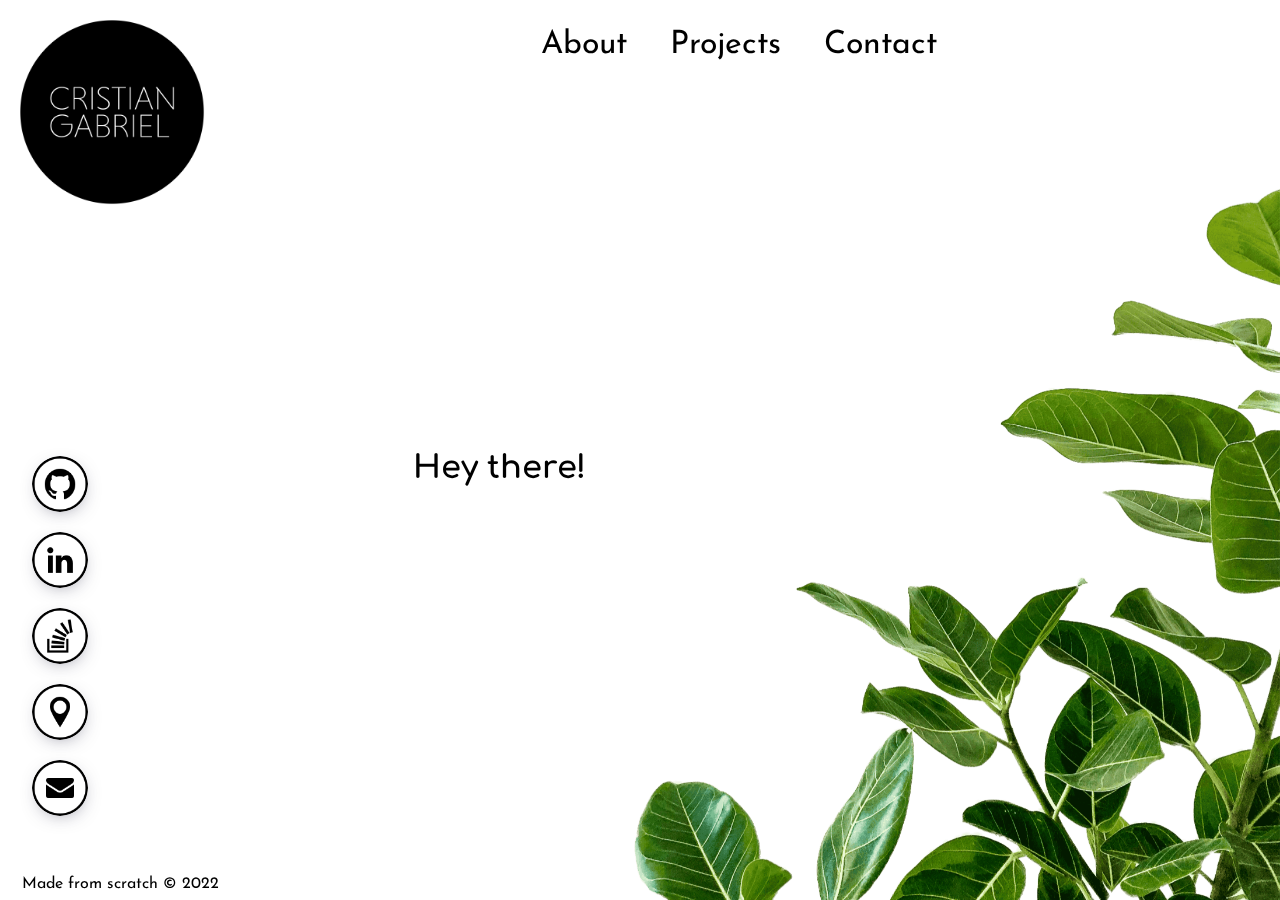
==== commit aef759e5: "Refurbishing 2024" ====
--- a/index.html
+++ b/index.html
@@ -20,7 +20,7 @@
 
 <body class="animate-in">
 	<header id="navbar">
-		<a href="index.html"><img src="/resources/images/logo1.png" alt="Logo" id="logo" /></a>
+		<img src="/resources/images/logo1.png" alt="Logo" id="logo" />
 		<div id="button-container">
 			<a href="about.html" class="button">About</a>
 			<a href="projects.html" class="button">Projects</a>
@@ -48,7 +48,7 @@
 	</div>
 	<h1 id="middle-text">Hey there!</h1>
 	<footer>
-		<div id="footer">Made by me from scratch with love &copy 2022</div>
+		<div id="footer">Made from scratch &copy 2022</div>
 	</footer>
 	<script src="script.js"></script>
 </body>
--- a/style.css
+++ b/style.css
@@ -554,8 +554,12 @@
 	}
 
 	#button-container-about {
-		position: relative;
+		/* position: relastive; */
 		/* left: -20vw; */
+		position: sticky;
+		top: 1rem;
+		z-index: 10;
+		margin-right: 30vw;
 	}
 
 	#button-container-contact {
@@ -572,6 +576,7 @@
 		bottom: 1.5rem;
 		gap: 0.4rem;
 		margin: 0.5rem;
+		margin-bottom: 1rem;
 	}
 
 	.icon {
